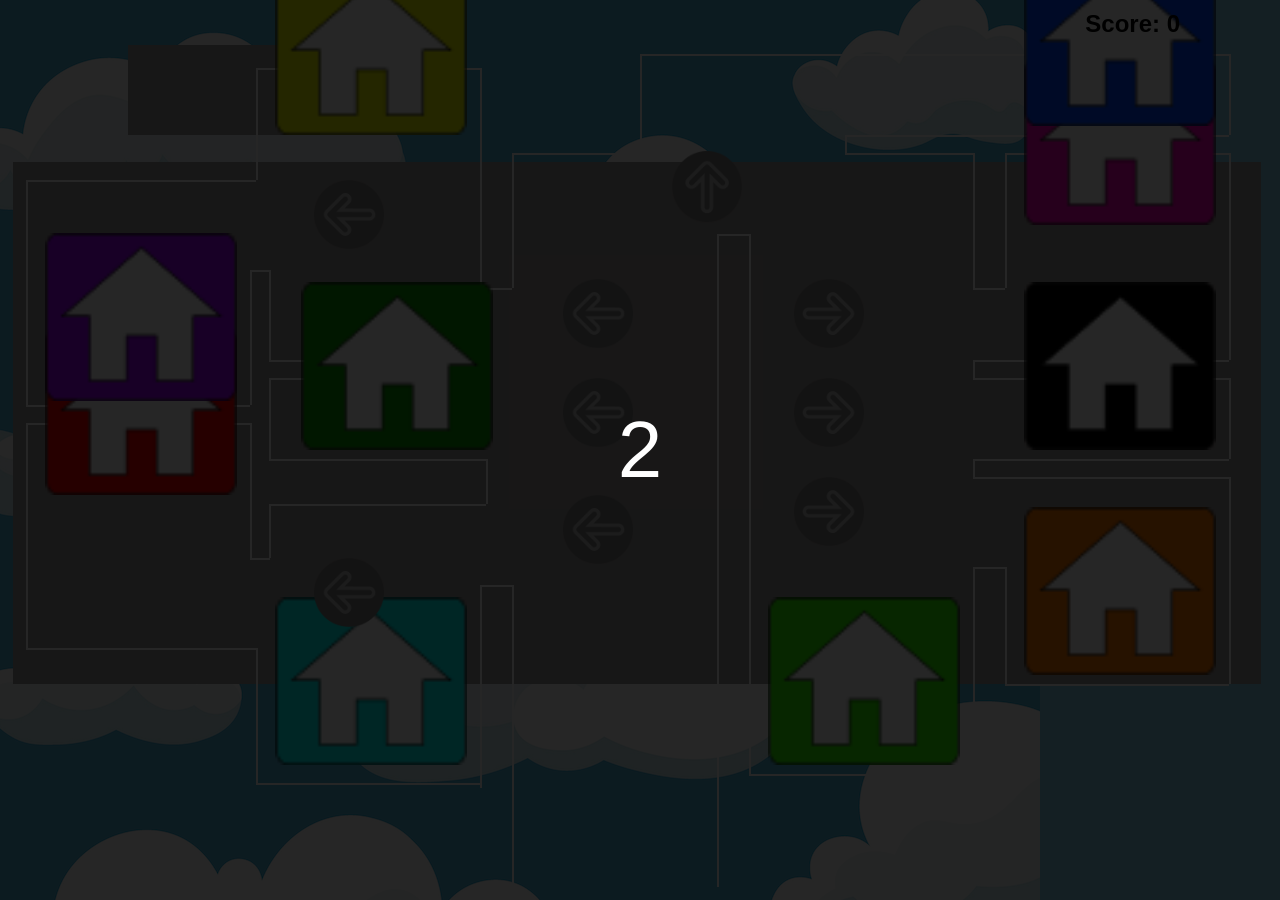
==== index.html @ 3f0633bf "Add files via upload" ====
<!DOCTYPE html>
<html lang="en">

<head>
  <meta charset="UTF-8">
  <meta name="viewport" content="width=device-width, initial-scale=1.0">
  <title>PlaneLogic</title>
  <link rel="stylesheet" href="style.css">
  <meta name="viewport" content="width=device-width, initial-scale=1.0, maximum-scale=1.0, user-scalable=no">
</head>

<body>

  <div id="game">

    <div id="countdown">3</div>
    <div id="gameOverScreen">GAME OVER</div>
         <img src="pngs/clouds1.png" class="clouds1" id="clouds1">

        <div class="box"></div>
        <div class="box1"></div>
        <div class="box2"></div>
        <div class="box3"></div>
        <div class="box4"></div>
        <div class="box5"></div>
        <div class="box6"></div>
        <div class="box7"></div>
        <div class="box8"></div>
        <div class="box9"></div>

    <div class="line v1"></div> <div class="line h1"></div>
    <div class="line v2"></div><div class="line h2"></div>
    <div class="line v3"></div><div class="line h3"></div>
    <div class="line v4"></div><div class="line h4"></div>
    <div class="line v5"></div><div class="line h5"></div>
    <div class="line v6"></div><div class="line h6"></div>
    <div class="line v7"></div><div class="line h7"></div>
    <div class="line v8"></div><div class="line h8"></div>
    <div class="line v9"></div><div class="line h9"></div>
    <div class="line v10"></div><div class="line h10"></div>
    <div class="line v11"></div><div class="line h11"></div>
    <div class="line v12"></div><div class="line h12"></div>
    <div class="line v13"></div><div class="line h13"></div>
    <div class="line v14"></div><div class="line h14"></div>
    <div class="line v15"></div><div class="line h15"></div>
    <div class="line v16"></div><div class="line h16"></div>
    <div class="line v17"></div><div class="line h17"></div>
    <div class="line v18"></div><div class="line h18"></div>
    <div class="line v19"></div><div class="line h19"></div>
    <div class="line v20"></div><div class="line h20"></div>
    <div class="line v21"></div><div class="line h21"></div>
    <div class="line v22"></div><div class="line h22"></div>
    <div class="line v23"></div><div class="line h23"></div>
    <div class="line v24"></div><div class="line h24"></div>
    <div class="line v25"></div><div class="line h25"></div>
    <div class="line v26"></div><div class="line h26"></div>
    <div class="line v27"></div><div class="line h27"></div>
    <div class="line v28"></div><div class="line h28"></div>
    <div class="line v29"></div><div class="line h29"></div>
    <div class="line v30"></div><div class="line h30"></div>

    <img src="pngs/planeGreen.png" class="airplane" id="planeGreen1">
    <img src="pngs/planeYellow.png" class="airplane" id="planeYellow1">

      <img src="pngs/planeBlue.png" class="airplane" id="planeBlue1">
      <!--
      <img src="pngs/planeRed.png" class="airplane" id="planeRed1">
      <img src="pngs/planePurple.png" class="airplane" id="planePurple1">
      <img src="pngs/planePink.png" class="airplane" id="planePink1">
      <img src="pngs/planeOrange.png" class="airplane" id="planeOrange1">
      <img src="pngs/planeBlack.png" class="airplane" id="planeBlack1">
      <img src="pngs/planeDarkGreen.png" class="airplane" id="planeDarkGreen1">
      <img src="pngs/planeDarkBlue.png" class="airplane" id="planeDarkBlue1">
  -->
      

    <img src="pngs/houseGreen.png" class="houseGreen" id="houseGreen">
    <img src="pngs/houseYellow.png" class="houseYellow" id="houseBlue">
    <img src="pngs/houseBlue.png" class="houseBlue" id="houseYellow">
    <img src="pngs/houseRed.png" class="houseRed" id="houseRed">
    <img src="pngs/housePurple.png" class="housePurple" id="housePurple">
    <img src="pngs/housePink.png" class="housePink" id="housePink">
    <img src="pngs/houseOrange.png" class="houseOrange" id="houseOrange">
    <img src="pngs/houseBlack.png" class="houseBlack" id="houseBlack">
    <img src="pngs/houseDarkGreen.png" class="houseDarkGreen" id="houseDarkGreen">
    <img src="pngs/houseDarkBlue.png" class="houseDarkBlue" id="houseDarkBlue">

      <!--
      <img src="pngs/clouds2.jpg" class="clouds2" id="clouds2">
      <img src="pngs/earth.png" class="earth" id="earth">
      <img src="pngs/mars.png" class="earth" id="mars">
      <img src="pngs/appIcon.png" class="appIcon" id="appIcon">
      -->

    <button class="arrow-button" id="arrowBtn">
      <img src="pngs/arrowLeft.png" alt="arrowUp" class="arrow" id="arrowImg">
    </button>

    <button id="arrowBtn2" class="arrow-button">
      <img src="pngs/arrowLeft.png" class="arrowUp" id="arrowImg2">
    </button>

    <button id="arrowBtn3" class="arrow-button">
      <img src="pngs/arrowLeft.png" class="arrowUp" id="arrowImg3">
    </button>

    <button id="arrowBtn4" class="arrow-button">
      <img src="pngs/arrowUp.png" class="arrowUp" id="arrowImg4">
    </button>

    <button id="arrowBtn5" class="arrow-button">
      <img src="pngs/arrowRight.png" class="arrowUp" id="arrowImg5">
    </button>

    <button id="arrowBtn6" class="arrow-button">
      <img src="pngs/arrowRight.png" class="arrowUp" id="arrowImg6">
    </button>

    <button id="arrowBtn7" class="arrow-button">
      <img src="pngs/arrowRight.png" class="arrowUp" id="arrowImg7">
    </button>

    <button id="arrowBtn8" class="arrow-button">
      <img src="pngs/arrowLeft.png" class="arrowUp" id="arrowImg8">
    </button>

    <button id="arrowBtn9" class="arrow-button">
      <img src="pngs/arrowLeft.png" class="arrowUp" id="arrowImg9">
    </button>

  
    <button id="restartBtn">Restart</button>

    <div id="scoreDisplay">Score: 0</div>

    <script src="countdown.js"></script>
    <script src="startGame.js"></script>
    <script src="main.js"></script>
    <!--<script src="green.js"></script> -->
    <script src="green.js"></script>
    <script src="yellow.js"></script>
    <script src="gameOver.js"></script>


  </div>

</body>

</html>
---- style.css ----
.houseGreen { position: absolute; left: 60%; bottom: 15%; width: 15vw; height: auto; }
.houseYellow { position: absolute; left: 21.5%; bottom: 85%; width: 15vw; height: auto; }
.houseBlue { position: absolute; left: 21.5%; bottom: 15%; width: 15vw; height: auto; }
.houseRed { position: absolute; left: 3.5%; bottom: 45%; width: 15vw; height: auto; }
.houseOrange { position: absolute; left: 80%; bottom: 25%; width: 15vw; height: auto; }
.housePurple { position: absolute; left: 3.5%; bottom: 55.5%; width: 15vw; height: auto; }
.houseBlack { position: absolute; left: 80%; bottom: 50%; width: 15vw; height: auto; }
.houseDarkGreen { position: absolute; left: 23.5%; bottom: 50%; width: 15vw; height: auto; }
.houseDarkBlue { position: absolute; left: 80%; bottom: 86%; width: 15vw; height: auto; }
.housePink { position: absolute; left: 80%; bottom: 75%; width: 15vw; height: auto; }

#planeGreen1 { visibility: hidden; width: 10vw; height: auto; }
#planeYellow1 { visibility: hidden; width: 10vw; height: auto; }
#planeBlue1 { visibility: hidden; width: 10vw; height: auto; }
#planeRed1 { visibility: hidden; width: 6vw; height: auto; }
#planePurple1 { visibility: hidden; width: 6vw; height: auto; }
#planePink1 { visibility: hidden; width: 6vw; height: auto; }
#planeBlack1 { visibility: hidden; width: 6vw; height: auto; }
#planeOrange { visibility: hidden; width: 6vw; height: auto; }
#planeDarkGreen { visibility: hidden; width: 6vw; height: auto; }
#planeDarkBlue1 { visibility: hidden; width: 6vw; height: auto; }

#arrowBtn {left: 44%;bottom: 37%;}
#arrowBtn2 {left: 44%;bottom: 50%;}
#arrowBtn3 {left: 44%;bottom: 61%;}
#arrowBtn4 {left: 52.5%;bottom: 75%;}
#arrowBtn5 {left: 62%;bottom: 61%;}
#arrowBtn6 {left: 62%;bottom: 50%;}
#arrowBtn7 {left: 62%;bottom: 39%;}
#arrowBtn8 {left: 24.5%;bottom: 72%;}
#arrowBtn9 {left: 24.5%;bottom: 30%;}

#scoreDisplay {
  position: absolute;
  top: 10px;
  right: 100px;
  font-size: 24px;
  font-weight: bold;
  color: black;
  z-index: 999;
}

#restartBtn { 
  display: none;
  position: fixed; 
  top: 20px; 
  left: 20px; 
  z-index: 999999999; 
}

/* Set the body background */
body {
  margin: 0;
  overflow: hidden;
  background: skyblue;
  touch-action: manipulation;
  font-family: sans-serif;
}

/* Airplane styling (applies to all planes) */
.airplane {
  position: absolute;
  bottom: 0;
  left: 10%;
  width: clamp(45px, 7.5vw, 75px);
  transition: transform 0.3s linear;
  z-index: 20;
  will-change: transform, left, bottom;
}

/* Arrow button styling */
.arrow-button {
  position: absolute;
  background: none;
  border: none;
  padding: 0;
  cursor: pointer;
  z-index: 10;
  /* behind plane */
}

/* Make all arrow images the same size */
.arrow,
.arrowUp {
  width: clamp(40px, 10vw, 70px);
  height: auto;
}

/* button click feedback */
.arrow-button:active {
  transform: scale(0.92);
}

img {
  user-select: none;
  -webkit-user-drag: none;
  pointer-events: none;
}

#gameOverScreen {
  position: fixed;
  top: 50%;
  left: 50%;
  transform: translate(-50%, -50%);

  width: auto;
  height: auto;

  padding: 30px 40px;

  background: rgba(0, 0, 0, 0.85);
  color: white;
  font-size: 48px;
  font-family: sans-serif;

  display: none;
  flex-direction: column;
  justify-content: center;
  align-items: center;

  border-radius: 12px;

  z-index: 9999;
}

#countdown {
  position: fixed;
  inset: 0;
  background: rgba(0, 0, 0, 0.85);
  color: white;
  font-size: 80px;
  display: flex;
  justify-content: center;
  align-items: center;
  z-index: 10000;
  font-family: sans-serif;
}

/* game wrapper */
#game {
  position: relative;
  width: 100vw;
  height: 100vh;
  overflow: hidden;
}



/* ---------------------------------------------------------- */

.line {
  position: fixed;
  background: white;
}

.v1 {
  top: 26vh;
  left: 56vw;
  width: 2px;
  height: 72.5vh;
}

.h1 {
  top: 26vh;
  left: 56vw;
  height: 2px;
  width: 2.5vw;
}

.v2 {
  top: 26vh;
  left: 58.5vw;
  width: 2px;
  height: 60vh;
}

.h2 {
  top: 86vh;
  left: 58.5vw;
  height: 2px;
  width: 17.5vw;
}

.v3 {
  top: 63vh;
  left: 76vw;
  width: 2px;
  height: 23vh;
}

.h3 {
  top: 63vh;
  left: 76vw;
  height: 2px;
  width: 2.5vw;
}

.v4 {
  top: 63vh;
  left: 78.5vw;
  width: 2px;
  height: 13vh;
}

.h4 {
  top: 76vh;
  left: 78.5vw;
  height: 2px;
  width: 17.5vw;
}

.v5 {
  top: 53vh;
  left: 96vw;
  height: 23vh;
  width: 2px;
}

.h5 {
  top: 53vh;
  left: 76vw;
  height: 2px;
  width: 20vw;
}

.v6 {
  top: 51vh;
  left: 76vw;
  height: 2vh;
  width: 2px;
}

.h6 {
  top: 51vh;
  left: 76vw;
  height: 2px;
  width: 20vw;
}

.v7 {
  top: 42vh;
  left: 96vw;
  height: 9vh;
  width: 2px;
}

.h7 {
  top: 42vh;
  left: 76vw;
  height: 2px;
  width: 20vw;
}

.v8 {
  top: 40vh;
  left: 76vw;
  height: 2vh;
  width: 2px;
}

.h8 {
  top: 40vh;
  left: 76vw;
  height: 2px;
  width: 20vw;
}

.v9 {
  top: 17vh;
  left: 96vw;
  height: 23vh;
  width: 2px;
}

.h9 {
  top: 17vh;
  left: 78.5vw;
  height: 2px;
  width: 17.5vw;
}

.v10 {
  top: 17vh;
  left: 78.5vw;
  width: 2px;
  height: 15vh;
}
.h10 {
  top: 32vh;
  left: 76vw;
  height: 2px;
  width: 2.5vw;
}

.v11 {
  top: 17vh;
  left: 76vw;
  width: 2px;
  height: 15vh;
}

.h11 {
  top: 17vh;
  left: 66vw;
  width: 10vw;
  height: 2px;
}

.v12 {
  top: 15vh;
  left: 66vw;
  width: 2px;
  height: 2vh;
}

.h12 {
  top: 15vh;
  left: 66vw;
  width: 30vw;
  height: 2px;
}

.v13 {
  top: 6vh;
  left: 96vw;
  width: 2px;
  height: 9vh;
}

.h13 {
  top: 6vh;
  left: 50vw;
  width: 46vw;
  height: 2px;
}

.v14 {
  top: 6vh;
  left: 50vw;
  width: 2px;
  height: 11vh;
}

.h14 {
  top: 17vh;
  left: 40vw;
  width: 10vw;
  height: 2px;
}

.v15 {
  top: 17vh;
  left: 40vw;
  width: 2px;
  height: 15vh;
}

.h15 {
  top: 32vh;
  left: 37.5vw;
  height: 2px;
  width: 2.5vw;
}

.v16 {
  top: 7.5vh;
  left: 37.5vw;
  width: 2px;
  height: 24.5vh;
}

.h16 {
  top: 7.5vh;
  left: 20vw;
  height: 2px;
  width: 17.5vw;
}

.v17 {
  top: 7.5vh;
  left: 20vw;
  width: 2px;
  height: 12.5vh;
}

.h17 {
  top: 20vh;
  left: 2vw;
  height: 2px;
  width: 18vw;
}

.v18 {
  top: 20vh;
  left: 2vw;
  width: 2px;
  height: 25vh;
}

.h18 {
  top: 45vh;
  left: 2vw;
  height: 2px;
  width: 17.5vw;
}

.v19 {
  top: 30vh;
  left: 19.5vw;
  width: 2px;
  height: 15vh;
}

.h19 {
  top: 30vh;
  left: 19.5vw;
  height: 2px;
  width: 1.5vw;
}

.v20 {
  top: 30vh;
  left: 21vw;
  width: 2px;
  height: 10vh;
}

.h20 {
  top: 40vh;
  left: 21vw;
  height: 2px;
  width: 17vw;
}

.v21 {
  top: 40vh;
  left: 38vw;
  width: 2px;
  height: 2vh;
}

.h21 {
  top: 42vh;
  left: 21vw;
  height: 2px;
  width: 17vw;
}

.v22 {
  top: 42vh;
  left: 21vw;
  width: 2px;
  height: 9vh;
}

.h22 {
  top: 51vh;
  left: 21vw;
  height: 2px;
  width: 17vw;
}

.v23 {
  top: 51vh;
  left: 38vw;
  width: 2px;
  height: 5vh;
}

.h23 {
  top: 56vh;
  left: 21vw;
  height: 2px;
  width: 17vw;
}

.v24 {
  top: 56vh;
  left: 21vw;
  width: 2px;
  height: 6vh;
}

.h24 {
  top: 62vh;
  left: 19.5vw;
  height: 2px;
  width: 1.6vw;
}

.v25 {
  top: 47vh;
  left: 19.5vw;
  width: 2px;
  height: 15vh;
}

.h25 {
  top: 47vh;
  left: 2vw;
  height: 2px;
  width: 17.5vw;
}

.v26 {
  top: 47vh;
  left: 2vw;
  width: 2px;
  height: 25vh;
}

.h26 {
  top: 72vh;
  left: 2vw;
  height: 2px;
  width: 18vw;
}

.v27 {
  top: 72vh;
  left: 20vw;
  width: 2px;
  height: 15vh;
}

.h27 {
  top: 87vh;
  left: 20vw;
  height: 2px;
  width: 17.5vw;
}

.v28 {
  top: 65vh;
  left: 37.5vw;
  width: 2px;
  height: 22.5vh;
}

.h28 {
  top: 65vh;
  left: 37.5vw;
  height: 2px;
  width: 2.5vw;
}

.v29 {
  top: 65vh;
  left: 40vw;
  width: 2px;
  height: 35vh;
}

.box {
  position: absolute;
  top: 18vh;
  left: 1vw;
  width: 97.5vw;
  height: 58vh;
  background: rgb(158, 153, 153);
}

.box1 {
  position: absolute;
  top: 5vh;
  left: 10vw;
  width: 15vw;
  height: 10vh;
  background: rgb(158, 153, 153);
}
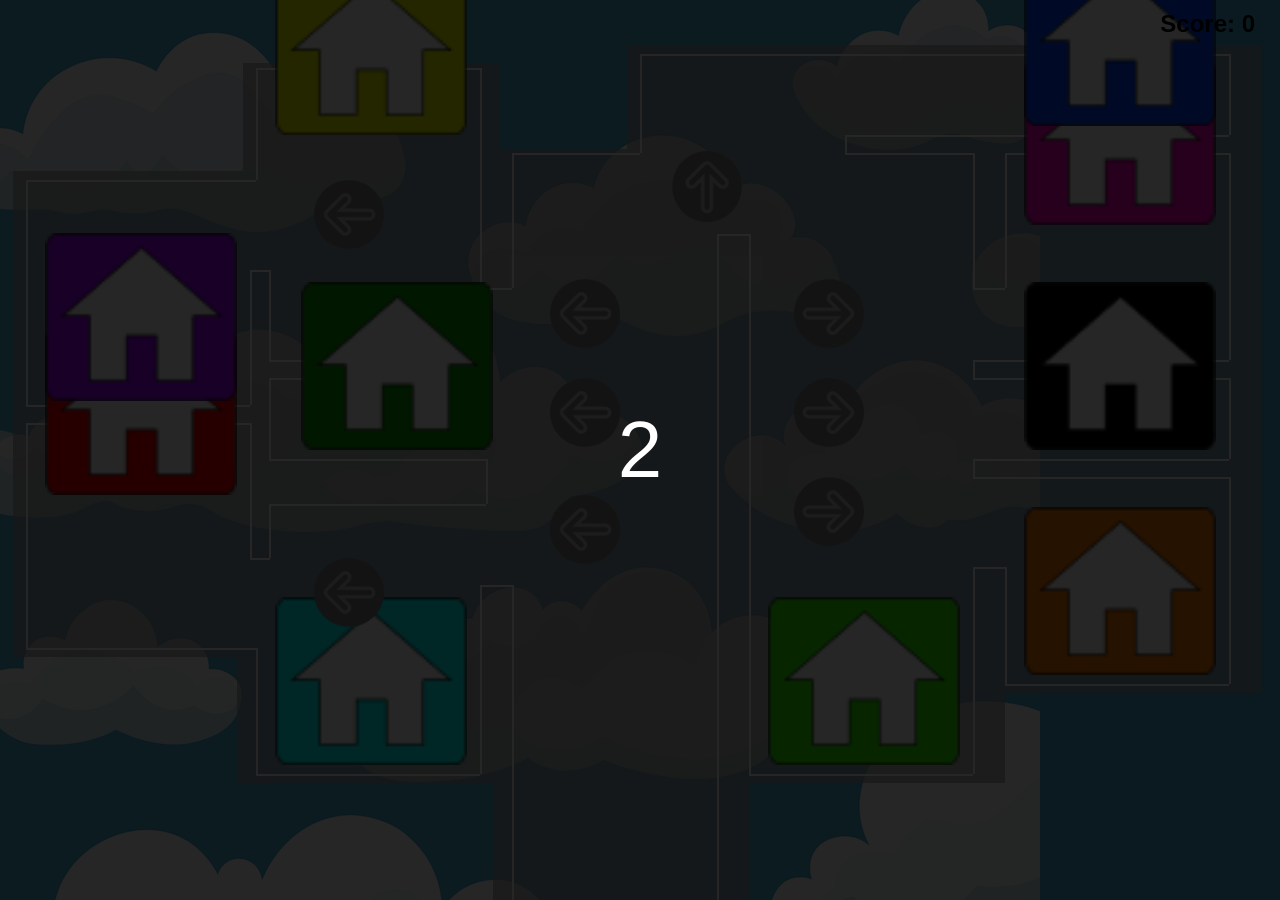
==== commit db47e9a1: "Add files via upload" ====
--- a/index.html
+++ b/index.html
@@ -63,11 +63,12 @@
     <img src="pngs/planeYellow.png" class="airplane" id="planeYellow1">
 
       <img src="pngs/planeBlue.png" class="airplane" id="planeBlue1">
+            <img src="pngs/planeOrange.png" class="airplane" id="planeOrange1">
+
       <!--
       <img src="pngs/planeRed.png" class="airplane" id="planeRed1">
       <img src="pngs/planePurple.png" class="airplane" id="planePurple1">
       <img src="pngs/planePink.png" class="airplane" id="planePink1">
-      <img src="pngs/planeOrange.png" class="airplane" id="planeOrange1">
       <img src="pngs/planeBlack.png" class="airplane" id="planeBlack1">
       <img src="pngs/planeDarkGreen.png" class="airplane" id="planeDarkGreen1">
       <img src="pngs/planeDarkBlue.png" class="airplane" id="planeDarkBlue1">
@@ -136,11 +137,11 @@
     <script src="countdown.js"></script>
     <script src="startGame.js"></script>
     <script src="main.js"></script>
-    <!--<script src="green.js"></script> -->
     <script src="green.js"></script>
     <script src="yellow.js"></script>
+    <script src="blue.js"></script>
+    <script src="orange.js"></script>
     <script src="gameOver.js"></script>
-
 
   </div>
 
--- a/style.css
+++ b/style.css
@@ -16,13 +16,13 @@
 #planePurple1 { visibility: hidden; width: 6vw; height: auto; }
 #planePink1 { visibility: hidden; width: 6vw; height: auto; }
 #planeBlack1 { visibility: hidden; width: 6vw; height: auto; }
-#planeOrange { visibility: hidden; width: 6vw; height: auto; }
+#planeOrange1 { visibility: hidden; width: 6vw; height: auto; }
 #planeDarkGreen { visibility: hidden; width: 6vw; height: auto; }
 #planeDarkBlue1 { visibility: hidden; width: 6vw; height: auto; }
 
-#arrowBtn {left: 44%;bottom: 37%;}
-#arrowBtn2 {left: 44%;bottom: 50%;}
-#arrowBtn3 {left: 44%;bottom: 61%;}
+#arrowBtn {left: 43%;bottom: 37%;}
+#arrowBtn2 {left: 43%;bottom: 50%;}
+#arrowBtn3 {left: 43%;bottom: 61%;}
 #arrowBtn4 {left: 52.5%;bottom: 75%;}
 #arrowBtn5 {left: 62%;bottom: 61%;}
 #arrowBtn6 {left: 62%;bottom: 50%;}
@@ -33,7 +33,7 @@
 #scoreDisplay {
   position: absolute;
   top: 10px;
-  right: 100px;
+  right: 25px;
   font-size: 24px;
   font-weight: bold;
   color: black;
@@ -48,14 +48,15 @@
   z-index: 999999999; 
 }
 
-/* Set the body background */
-body {
+  body {
   margin: 0;
   overflow: hidden;
-  background: skyblue;
+  background: rgb(76, 176, 215);
   touch-action: manipulation;
   font-family: sans-serif;
 }
+
+
 
 /* Airplane styling (applies to all planes) */
 .airplane {
@@ -108,7 +109,7 @@
 
   padding: 30px 40px;
 
-  background: rgba(0, 0, 0, 0.85);
+  background: rgba(12, 12, 12, 0.7);
   color: white;
   font-size: 48px;
   font-family: sans-serif;
@@ -157,7 +158,7 @@
   top: 26vh;
   left: 56vw;
   width: 2px;
-  height: 72.5vh;
+  height: 100vh;
 }
 
 .h1 {
@@ -520,11 +521,11 @@
   top: 72vh;
   left: 20vw;
   width: 2px;
-  height: 15vh;
+  height: 14vh;
 }
 
 .h27 {
-  top: 87vh;
+  top: 86vh;
   left: 20vw;
   height: 2px;
   width: 17.5vw;
@@ -534,7 +535,7 @@
   top: 65vh;
   left: 37.5vw;
   width: 2px;
-  height: 22.5vh;
+  height: 21vh;
 }
 
 .h28 {
@@ -548,23 +549,74 @@
   top: 65vh;
   left: 40vw;
   width: 2px;
-  height: 35vh;
-}
+  height: 50vh;
+}
+
+
+
+/*---------------------------------------------------------------*/
+/*---------------------------------------------------------------*/
+
 
 .box {
   position: absolute;
-  top: 18vh;
+  top: 19vh;
   left: 1vw;
   width: 97.5vw;
-  height: 58vh;
-  background: rgb(158, 153, 153);
+  height: 54vh;
+  background: rgb(158, 153, 153, 0.65);
 }
 
 .box1 {
   position: absolute;
+  top: 7vh;
+  left: 19vw;
+  width: 20vw;
+  height: 12vh;
+  background: rgb(158, 153, 153, 0.65);
+}
+
+.box2 {
+  position: absolute;
   top: 5vh;
-  left: 10vw;
-  width: 15vw;
-  height: 10vh;
-  background: rgb(158, 153, 153);
+  left: 49vw;
+  width: 49.5vw;
+  height: 14vh;
+  background: rgb(158, 153, 153, 0.65);
+}
+
+.box3 {
+  position: absolute;
+  top: 16.5vh;
+  left: 39vw;
+  width: 10vw;
+  height: 2.5vh;
+  background: rgb(158, 153, 153, 0.65);
+}
+
+.box4 {
+  position: absolute;
+  top: 73vh;
+  left: 78.5vw;
+  width: 20vw;
+  height: 4vh;
+  background: rgb(158, 153, 153, 0.65);
+}
+
+.box5 {
+  position: absolute;
+  top: 73vh;
+  left: 18.5vw;
+  width: 60vw;
+  height: 14vh;
+  background: rgb(158, 153, 153, 0.65);
+}
+
+.box6 {
+  position: absolute;
+  top: 87vh;
+  left: 38.5vw;
+  width: 20vw;
+  height: 13vh;
+  background: rgb(158, 153, 153, 0.65);
 }
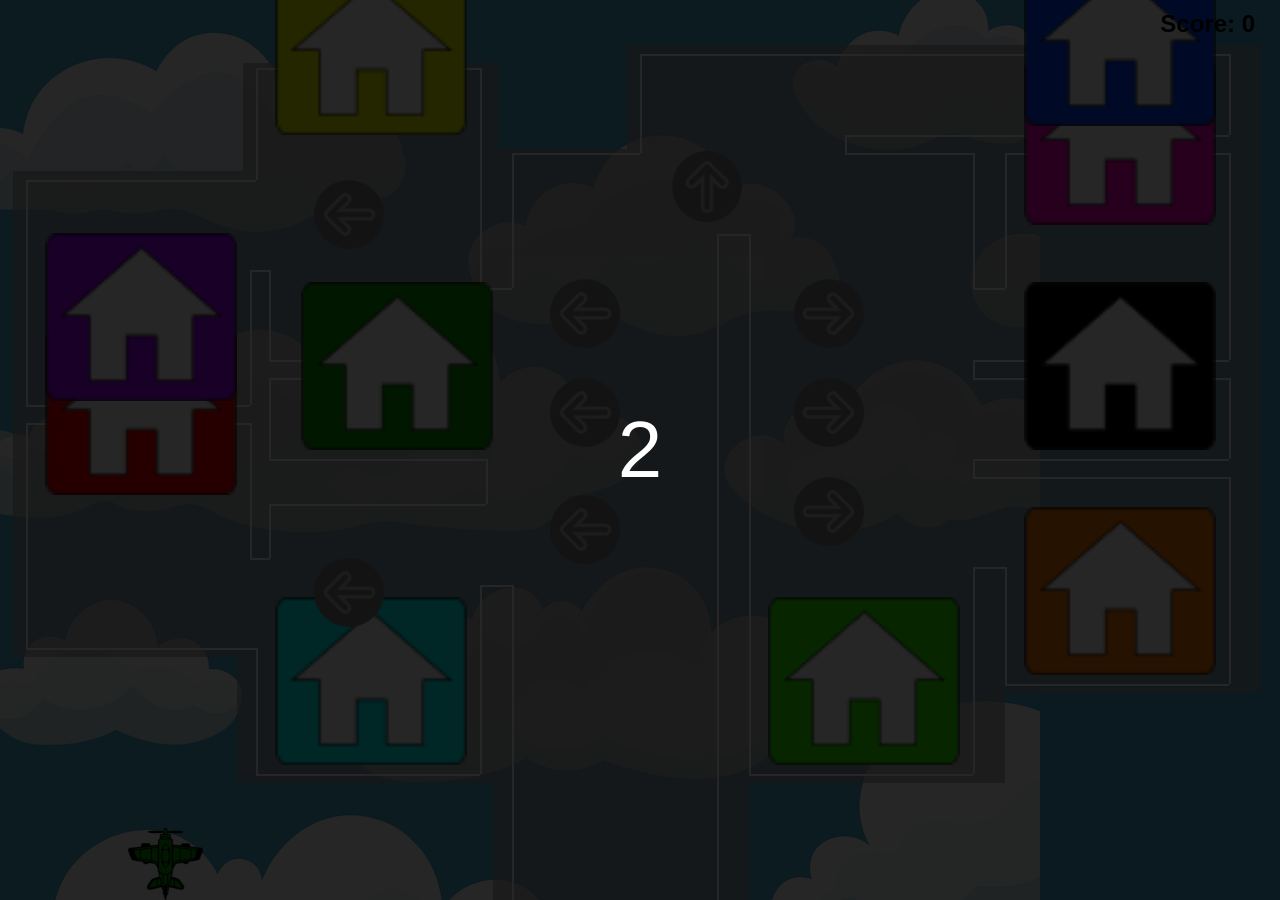
==== commit 31048951: "Add files via upload" ====
--- a/index.html
+++ b/index.html
@@ -15,65 +15,94 @@
 
     <div id="countdown">3</div>
     <div id="gameOverScreen">GAME OVER</div>
-         <img src="pngs/clouds1.png" class="clouds1" id="clouds1">
+    <img src="pngs/clouds1.png" class="clouds1" id="clouds1">
 
-        <div class="box"></div>
-        <div class="box1"></div>
-        <div class="box2"></div>
-        <div class="box3"></div>
-        <div class="box4"></div>
-        <div class="box5"></div>
-        <div class="box6"></div>
-        <div class="box7"></div>
-        <div class="box8"></div>
-        <div class="box9"></div>
+    <div class="box"></div>
+    <div class="box1"></div>
+    <div class="box2"></div>
+    <div class="box3"></div>
+    <div class="box4"></div>
+    <div class="box5"></div>
+    <div class="box6"></div>
+    <div class="box7"></div>
+    <div class="box8"></div>
+    <div class="box9"></div>
 
-    <div class="line v1"></div> <div class="line h1"></div>
-    <div class="line v2"></div><div class="line h2"></div>
-    <div class="line v3"></div><div class="line h3"></div>
-    <div class="line v4"></div><div class="line h4"></div>
-    <div class="line v5"></div><div class="line h5"></div>
-    <div class="line v6"></div><div class="line h6"></div>
-    <div class="line v7"></div><div class="line h7"></div>
-    <div class="line v8"></div><div class="line h8"></div>
-    <div class="line v9"></div><div class="line h9"></div>
-    <div class="line v10"></div><div class="line h10"></div>
-    <div class="line v11"></div><div class="line h11"></div>
-    <div class="line v12"></div><div class="line h12"></div>
-    <div class="line v13"></div><div class="line h13"></div>
-    <div class="line v14"></div><div class="line h14"></div>
-    <div class="line v15"></div><div class="line h15"></div>
-    <div class="line v16"></div><div class="line h16"></div>
-    <div class="line v17"></div><div class="line h17"></div>
-    <div class="line v18"></div><div class="line h18"></div>
-    <div class="line v19"></div><div class="line h19"></div>
-    <div class="line v20"></div><div class="line h20"></div>
-    <div class="line v21"></div><div class="line h21"></div>
-    <div class="line v22"></div><div class="line h22"></div>
-    <div class="line v23"></div><div class="line h23"></div>
-    <div class="line v24"></div><div class="line h24"></div>
-    <div class="line v25"></div><div class="line h25"></div>
-    <div class="line v26"></div><div class="line h26"></div>
-    <div class="line v27"></div><div class="line h27"></div>
-    <div class="line v28"></div><div class="line h28"></div>
-    <div class="line v29"></div><div class="line h29"></div>
-    <div class="line v30"></div><div class="line h30"></div>
+    <div class="line v1"></div>
+    <div class="line h1"></div>
+    <div class="line v2"></div>
+    <div class="line h2"></div>
+    <div class="line v3"></div>
+    <div class="line h3"></div>
+    <div class="line v4"></div>
+    <div class="line h4"></div>
+    <div class="line v5"></div>
+    <div class="line h5"></div>
+    <div class="line v6"></div>
+    <div class="line h6"></div>
+    <div class="line v7"></div>
+    <div class="line h7"></div>
+    <div class="line v8"></div>
+    <div class="line h8"></div>
+    <div class="line v9"></div>
+    <div class="line h9"></div>
+    <div class="line v10"></div>
+    <div class="line h10"></div>
+    <div class="line v11"></div>
+    <div class="line h11"></div>
+    <div class="line v12"></div>
+    <div class="line h12"></div>
+    <div class="line v13"></div>
+    <div class="line h13"></div>
+    <div class="line v14"></div>
+    <div class="line h14"></div>
+    <div class="line v15"></div>
+    <div class="line h15"></div>
+    <div class="line v16"></div>
+    <div class="line h16"></div>
+    <div class="line v17"></div>
+    <div class="line h17"></div>
+    <div class="line v18"></div>
+    <div class="line h18"></div>
+    <div class="line v19"></div>
+    <div class="line h19"></div>
+    <div class="line v20"></div>
+    <div class="line h20"></div>
+    <div class="line v21"></div>
+    <div class="line h21"></div>
+    <div class="line v22"></div>
+    <div class="line h22"></div>
+    <div class="line v23"></div>
+    <div class="line h23"></div>
+    <div class="line v24"></div>
+    <div class="line h24"></div>
+    <div class="line v25"></div>
+    <div class="line h25"></div>
+    <div class="line v26"></div>
+    <div class="line h26"></div>
+    <div class="line v27"></div>
+    <div class="line h27"></div>
+    <div class="line v28"></div>
+    <div class="line h28"></div>
+    <div class="line v29"></div>
+    <div class="line h29"></div>
+    <div class="line v30"></div>
+    <div class="line h30"></div>
 
     <img src="pngs/planeGreen.png" class="airplane" id="planeGreen1">
     <img src="pngs/planeYellow.png" class="airplane" id="planeYellow1">
+    <img src="pngs/planeBlue.png" class="airplane" id="planeBlue1">
+    <img src="pngs/planeOrange.png" class="airplane" id="planeOrange1">
+    <img src="pngs/planePink.png" class="airplane" id="planePink1">
+    <img src="pngs/planePurple.png" class="airplane" id="planePurple1">
+    <img src="pngs/planeRed.png" class="airplane" id="planeRed1">
+    <img src="pngs/planeDarkBlue.png" class="airplane" id="planeDarkBlue1">
+    <img src="pngs/planeDarkGreen.png" class="airplane" id="planeDarkGreen1">
 
-      <img src="pngs/planeBlue.png" class="airplane" id="planeBlue1">
-            <img src="pngs/planeOrange.png" class="airplane" id="planeOrange1">
 
-      <!--
-      <img src="pngs/planeRed.png" class="airplane" id="planeRed1">
-      <img src="pngs/planePurple.png" class="airplane" id="planePurple1">
-      <img src="pngs/planePink.png" class="airplane" id="planePink1">
+    <!--
       <img src="pngs/planeBlack.png" class="airplane" id="planeBlack1">
-      <img src="pngs/planeDarkGreen.png" class="airplane" id="planeDarkGreen1">
-      <img src="pngs/planeDarkBlue.png" class="airplane" id="planeDarkBlue1">
   -->
-      
 
     <img src="pngs/houseGreen.png" class="houseGreen" id="houseGreen">
     <img src="pngs/houseYellow.png" class="houseYellow" id="houseBlue">
@@ -86,7 +115,7 @@
     <img src="pngs/houseDarkGreen.png" class="houseDarkGreen" id="houseDarkGreen">
     <img src="pngs/houseDarkBlue.png" class="houseDarkBlue" id="houseDarkBlue">
 
-      <!--
+    <!--
       <img src="pngs/clouds2.jpg" class="clouds2" id="clouds2">
       <img src="pngs/earth.png" class="earth" id="earth">
       <img src="pngs/mars.png" class="earth" id="mars">
@@ -129,7 +158,6 @@
       <img src="pngs/arrowLeft.png" class="arrowUp" id="arrowImg9">
     </button>
 
-  
     <button id="restartBtn">Restart</button>
 
     <div id="scoreDisplay">Score: 0</div>
@@ -141,10 +169,16 @@
     <script src="yellow.js"></script>
     <script src="blue.js"></script>
     <script src="orange.js"></script>
+    <script src="purple.js"></script>
+    <script src="pink.js"></script>
+    <script src="red.js"></script>
+    <script src="darkBlue.js"></script>
+    <script src="darkGreen.js"></script>
     <script src="gameOver.js"></script>
+
 
   </div>
 
 </body>
 
-</html>
+</html>
--- a/style.css
+++ b/style.css
@@ -12,13 +12,13 @@
 #planeGreen1 { visibility: hidden; width: 10vw; height: auto; }
 #planeYellow1 { visibility: hidden; width: 10vw; height: auto; }
 #planeBlue1 { visibility: hidden; width: 10vw; height: auto; }
-#planeRed1 { visibility: hidden; width: 6vw; height: auto; }
-#planePurple1 { visibility: hidden; width: 6vw; height: auto; }
-#planePink1 { visibility: hidden; width: 6vw; height: auto; }
-#planeBlack1 { visibility: hidden; width: 6vw; height: auto; }
-#planeOrange1 { visibility: hidden; width: 6vw; height: auto; }
-#planeDarkGreen { visibility: hidden; width: 6vw; height: auto; }
-#planeDarkBlue1 { visibility: hidden; width: 6vw; height: auto; }
+#planeRed1 { visibility: hidden; width: 10vw; height: auto; }
+#planePurple1 { visibility: hidden; width: 10vw; height: auto; }
+#planePink1 { visibility: hidden; width: 10vw; height: auto; }
+#planeBlack1 { visibility: hidden; width: 10vw; height: auto; }
+#planeOrange1 { visibility: hidden; width: 10vw; height: auto; }
+#planeDarkGreen { visibility: hidden; width: 10vw; height: auto; }
+#planeDarkBlue1 { visibility: hidden; width: 10vw; height: auto; }
 
 #arrowBtn {left: 43%;bottom: 37%;}
 #arrowBtn2 {left: 43%;bottom: 50%;}
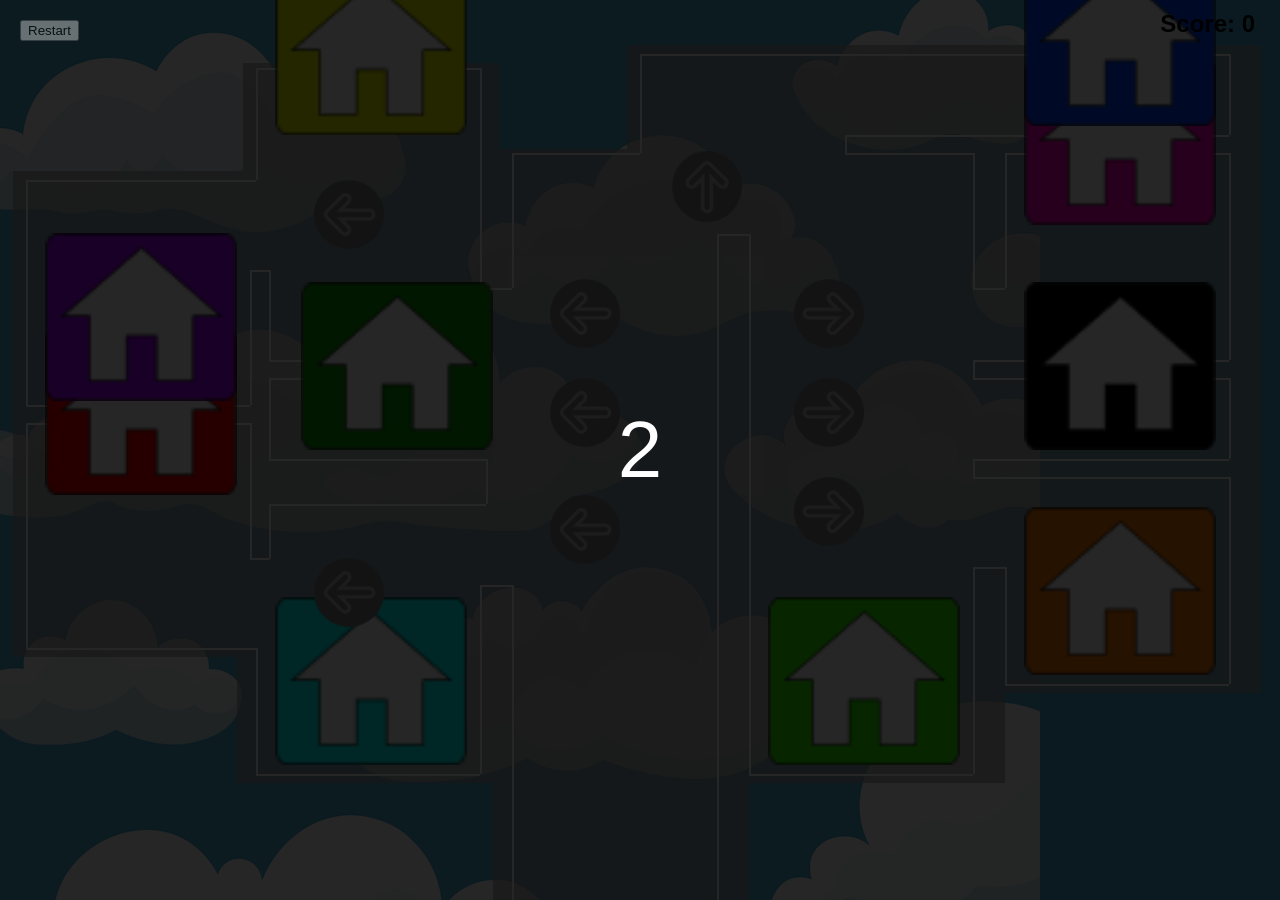
==== commit 943fc09d: "Add files via upload" ====
--- a/index.html
+++ b/index.html
@@ -98,11 +98,7 @@
     <img src="pngs/planeRed.png" class="airplane" id="planeRed1">
     <img src="pngs/planeDarkBlue.png" class="airplane" id="planeDarkBlue1">
     <img src="pngs/planeDarkGreen.png" class="airplane" id="planeDarkGreen1">
-
-
-    <!--
-      <img src="pngs/planeBlack.png" class="airplane" id="planeBlack1">
-  -->
+    <img src="pngs/planeBlack.png" class="airplane" id="planeBlack1">
 
     <img src="pngs/houseGreen.png" class="houseGreen" id="houseGreen">
     <img src="pngs/houseYellow.png" class="houseYellow" id="houseBlue">
@@ -114,13 +110,6 @@
     <img src="pngs/houseBlack.png" class="houseBlack" id="houseBlack">
     <img src="pngs/houseDarkGreen.png" class="houseDarkGreen" id="houseDarkGreen">
     <img src="pngs/houseDarkBlue.png" class="houseDarkBlue" id="houseDarkBlue">
-
-    <!--
-      <img src="pngs/clouds2.jpg" class="clouds2" id="clouds2">
-      <img src="pngs/earth.png" class="earth" id="earth">
-      <img src="pngs/mars.png" class="earth" id="mars">
-      <img src="pngs/appIcon.png" class="appIcon" id="appIcon">
-      -->
 
     <button class="arrow-button" id="arrowBtn">
       <img src="pngs/arrowLeft.png" alt="arrowUp" class="arrow" id="arrowImg">
@@ -174,8 +163,11 @@
     <script src="red.js"></script>
     <script src="darkBlue.js"></script>
     <script src="darkGreen.js"></script>
+    <script src="black.js"></script>
+        <script src="green.js"></script>
+
     <script src="gameOver.js"></script>
-
+    <!--<script src="resetPlanes.js"></script>-->
 
   </div>
 
--- a/style.css
+++ b/style.css
@@ -1,34 +1,187 @@
-.houseGreen { position: absolute; left: 60%; bottom: 15%; width: 15vw; height: auto; }
-.houseYellow { position: absolute; left: 21.5%; bottom: 85%; width: 15vw; height: auto; }
-.houseBlue { position: absolute; left: 21.5%; bottom: 15%; width: 15vw; height: auto; }
-.houseRed { position: absolute; left: 3.5%; bottom: 45%; width: 15vw; height: auto; }
-.houseOrange { position: absolute; left: 80%; bottom: 25%; width: 15vw; height: auto; }
-.housePurple { position: absolute; left: 3.5%; bottom: 55.5%; width: 15vw; height: auto; }
-.houseBlack { position: absolute; left: 80%; bottom: 50%; width: 15vw; height: auto; }
-.houseDarkGreen { position: absolute; left: 23.5%; bottom: 50%; width: 15vw; height: auto; }
-.houseDarkBlue { position: absolute; left: 80%; bottom: 86%; width: 15vw; height: auto; }
-.housePink { position: absolute; left: 80%; bottom: 75%; width: 15vw; height: auto; }
-
-#planeGreen1 { visibility: hidden; width: 10vw; height: auto; }
-#planeYellow1 { visibility: hidden; width: 10vw; height: auto; }
-#planeBlue1 { visibility: hidden; width: 10vw; height: auto; }
-#planeRed1 { visibility: hidden; width: 10vw; height: auto; }
-#planePurple1 { visibility: hidden; width: 10vw; height: auto; }
-#planePink1 { visibility: hidden; width: 10vw; height: auto; }
-#planeBlack1 { visibility: hidden; width: 10vw; height: auto; }
-#planeOrange1 { visibility: hidden; width: 10vw; height: auto; }
-#planeDarkGreen { visibility: hidden; width: 10vw; height: auto; }
-#planeDarkBlue1 { visibility: hidden; width: 10vw; height: auto; }
-
-#arrowBtn {left: 43%;bottom: 37%;}
-#arrowBtn2 {left: 43%;bottom: 50%;}
-#arrowBtn3 {left: 43%;bottom: 61%;}
-#arrowBtn4 {left: 52.5%;bottom: 75%;}
-#arrowBtn5 {left: 62%;bottom: 61%;}
-#arrowBtn6 {left: 62%;bottom: 50%;}
-#arrowBtn7 {left: 62%;bottom: 39%;}
-#arrowBtn8 {left: 24.5%;bottom: 72%;}
-#arrowBtn9 {left: 24.5%;bottom: 30%;}
+.houseGreen {
+  position: absolute;
+  left: 60%;
+  bottom: 15%;
+  width: 15vw;
+  height: auto;
+}
+
+.houseYellow {
+  position: absolute;
+  left: 21.5%;
+  bottom: 85%;
+  width: 15vw;
+  height: auto;
+}
+
+.houseBlue {
+  position: absolute;
+  left: 21.5%;
+  bottom: 15%;
+  width: 15vw;
+  height: auto;
+}
+
+.houseRed {
+  position: absolute;
+  left: 3.5%;
+  bottom: 45%;
+  width: 15vw;
+  height: auto;
+}
+
+.houseOrange {
+  position: absolute;
+  left: 80%;
+  bottom: 25%;
+  width: 15vw;
+  height: auto;
+}
+
+.housePurple {
+  position: absolute;
+  left: 3.5%;
+  bottom: 55.5%;
+  width: 15vw;
+  height: auto;
+}
+
+.houseBlack {
+  position: absolute;
+  left: 80%;
+  bottom: 50%;
+  width: 15vw;
+  height: auto;
+}
+
+.houseDarkGreen {
+  position: absolute;
+  left: 23.5%;
+  bottom: 50%;
+  width: 15vw;
+  height: auto;
+}
+
+.houseDarkBlue {
+  position: absolute;
+  left: 80%;
+  bottom: 86%;
+  width: 15vw;
+  height: auto;
+}
+
+.housePink {
+  position: absolute;
+  left: 80%;
+  bottom: 75%;
+  width: 15vw;
+  height: auto;
+}
+
+#planeGreen1 {
+  visibility: hidden;
+  width: 10vw;
+  height: auto;
+}
+
+#planeYellow1 {
+  visibility: hidden;
+  width: 10vw;
+  height: auto;
+}
+
+#planeBlue1 {
+  visibility: hidden;
+  width: 10vw;
+  height: auto;
+}
+
+#planeRed1 {
+  visibility: hidden;
+  width: 10vw;
+  height: auto;
+}
+
+#planePurple1 {
+  visibility: hidden;
+  width: 10vw;
+  height: auto;
+}
+
+#planePink1 {
+  visibility: hidden;
+  width: 10vw;
+  height: auto;
+}
+
+#planeBlack1 {
+  visibility: hidden;
+  width: 10vw;
+  height: auto;
+}
+
+#planeOrange1 {
+  visibility: hidden;
+  width: 10vw;
+  height: auto;
+}
+
+#planeDarkGreen1 {
+  visibility: hidden;
+  width: 10vw;
+  height: auto;
+}
+
+#planeDarkBlue1 {
+  visibility: hidden;
+  width: 10vw;
+  height: auto;
+}
+
+#arrowBtn {
+  left: 43%;
+  bottom: 37%;
+}
+
+#arrowBtn2 {
+  left: 43%;
+  bottom: 50%;
+}
+
+#arrowBtn3 {
+  left: 43%;
+  bottom: 61%;
+}
+
+#arrowBtn4 {
+  left: 52.5%;
+  bottom: 75%;
+}
+
+#arrowBtn5 {
+  left: 62%;
+  bottom: 61%;
+}
+
+#arrowBtn6 {
+  left: 62%;
+  bottom: 50%;
+}
+
+#arrowBtn7 {
+  left: 62%;
+  bottom: 39%;
+}
+
+#arrowBtn8 {
+  left: 24.5%;
+  bottom: 72%;
+}
+
+#arrowBtn9 {
+  left: 24.5%;
+  bottom: 30%;
+}
 
 #scoreDisplay {
   position: absolute;
@@ -40,15 +193,23 @@
   z-index: 999;
 }
 
-#restartBtn { 
-  display: none;
-  position: fixed; 
-  top: 20px; 
-  left: 20px; 
-  z-index: 999999999; 
-}
-
-  body {
+#restartBtn {
+  display: block; /* always visible */
+  position: fixed;
+  top: 20px;
+  left: 20px;
+  z-index: 999999999;
+  opacity: 0.4;
+  pointer-events: none; /* prevents clicking */
+  transition: opacity 0.3s ease;
+}
+
+#restartBtn.enabled {
+  opacity: 1;
+  pointer-events: auto;
+}
+
+body {
   margin: 0;
   overflow: hidden;
   background: rgb(76, 176, 215);
@@ -286,6 +447,7 @@
   width: 2px;
   height: 15vh;
 }
+
 .h10 {
   top: 32vh;
   left: 76vw;
